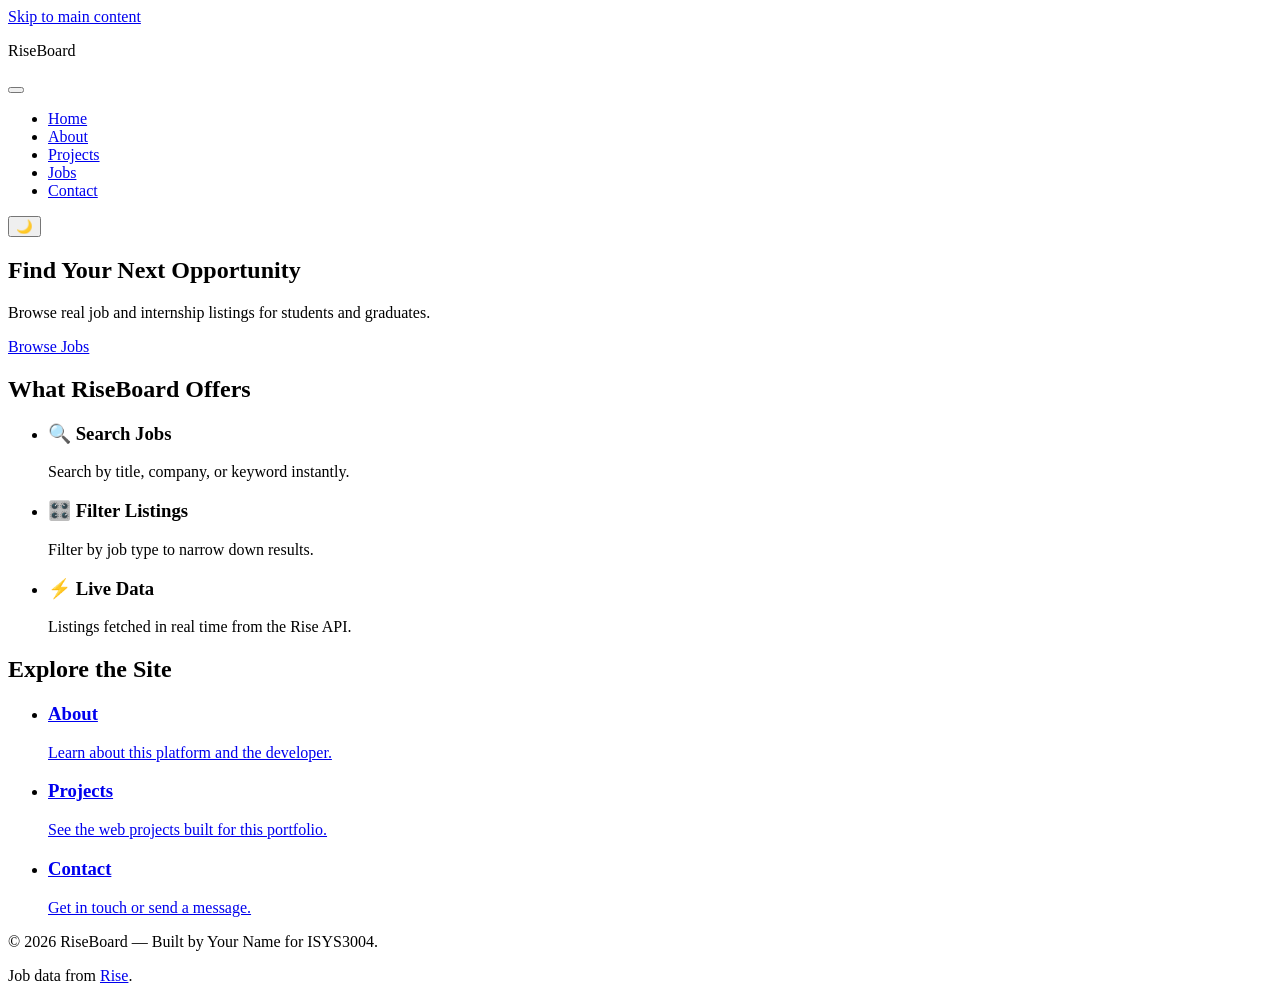
==== Index.html @ dfcf3029 "Initial portfolio upload" ====
<!DOCTYPE html>
<html lang="en">
<head>
  <meta charset="UTF-8" />
  <meta name="viewport" content="width=device-width, initial-scale=1.0" />
  <title>RiseBoard - Find Your Next Job</title>
  <link rel="stylesheet" href="css/styles.css" />
</head>
<body>

  <a href="#main-content" class="skip-link">Skip to main content</a>

  <header class="site-header">
    <div class="container">
      <div class="header-inner">
        <p class="logo">RiseBoard</p>

        <button id="nav-toggle" class="nav-toggle" aria-expanded="false" aria-controls="main-nav" aria-label="Toggle menu">
          <span></span>
          <span></span>
          <span></span>
        </button>

        <nav id="main-nav" class="main-nav" aria-label="Main navigation">
          <ul>
            <li><a href="index.html" class="active">Home</a></li>
            <li><a href="about.html">About</a></li>
            <li><a href="projects.html">Projects</a></li>
            <li><a href="jobs.html">Jobs</a></li>
            <li><a href="contact.html">Contact</a></li>
          </ul>
        </nav>

        <button id="theme-toggle" class="theme-toggle" aria-label="Toggle dark mode">🌙</button>
      </div>
    </div>
  </header>

  <main id="main-content">

    <!-- Hero Section -->
    <section class="hero">
      <div class="container">
        <h1>Find Your Next Opportunity</h1>
        <p>Browse real job and internship listings for students and graduates.</p>
        <a href="jobs.html" class="btn">Browse Jobs</a>
      </div>
    </section>

    <!-- Features Section -->
    <section class="features">
      <div class="container">
        <h2>What RiseBoard Offers</h2>
        <ul class="features-list">
          <li>
            <h3>🔍 Search Jobs</h3>
            <p>Search by title, company, or keyword instantly.</p>
          </li>
          <li>
            <h3>🎛️ Filter Listings</h3>
            <p>Filter by job type to narrow down results.</p>
          </li>
          <li>
            <h3>⚡ Live Data</h3>
            <p>Listings fetched in real time from the Rise API.</p>
          </li>
        </ul>
      </div>
    </section>

    <!-- Quick links -->
    <section class="quick-links">
      <div class="container">
        <h2>Explore the Site</h2>
        <ul class="links-grid">
          <li>
            <a href="about.html" class="link-card">
              <h3>About</h3>
              <p>Learn about this platform and the developer.</p>
            </a>
          </li>
          <li>
            <a href="projects.html" class="link-card">
              <h3>Projects</h3>
              <p>See the web projects built for this portfolio.</p>
            </a>
          </li>
          <li>
            <a href="contact.html" class="link-card">
              <h3>Contact</h3>
              <p>Get in touch or send a message.</p>
            </a>
          </li>
        </ul>
      </div>
    </section>

  </main>

  <footer class="site-footer">
    <div class="container">
      <p>© 2026 RiseBoard — Built by Your Name for ISYS3004.</p>
      <p>Job data from <a href="https://joinrise.co" target="_blank" rel="noopener">Rise</a>.</p>
    </div>
  </footer>

  <script src="js/main.js"></script>
</body>
</html>
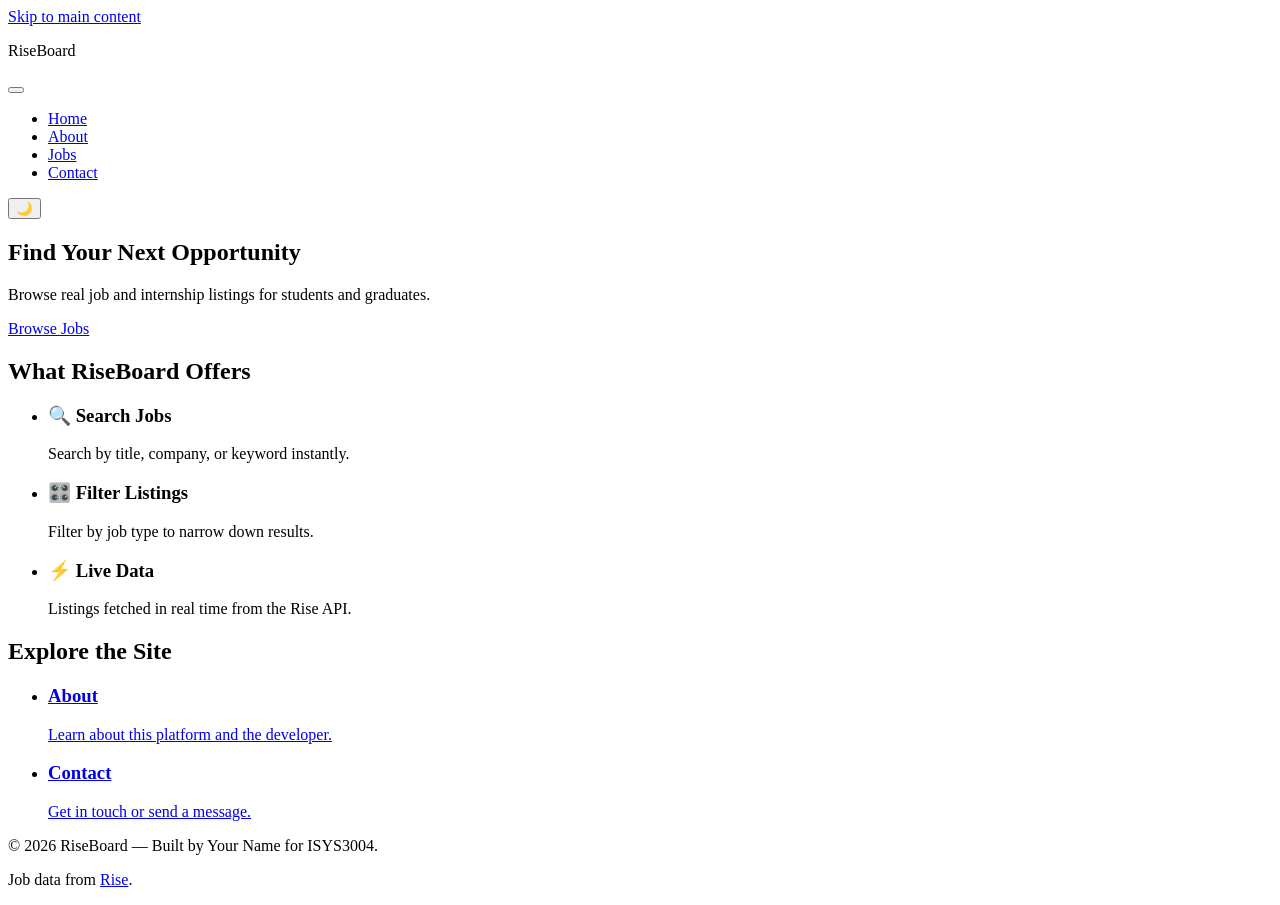
==== commit 63e4c8a5: "Remove projects page and fix contact form" ====
--- a/Index.html
+++ b/Index.html
@@ -25,9 +25,8 @@
           <ul>
             <li><a href="index.html" class="active">Home</a></li>
             <li><a href="about.html">About</a></li>
-            <li><a href="projects.html">Projects</a></li>
             <li><a href="jobs.html">Jobs</a></li>
-            <li><a href="contact.html">Contact</a></li>
+            <li><a href="contacts.html">Contact</a></li>
           </ul>
         </nav>
 
@@ -80,13 +79,7 @@
             </a>
           </li>
           <li>
-            <a href="projects.html" class="link-card">
-              <h3>Projects</h3>
-              <p>See the web projects built for this portfolio.</p>
-            </a>
-          </li>
-          <li>
-            <a href="contact.html" class="link-card">
+            <a href="contacts.html" class="link-card">
               <h3>Contact</h3>
               <p>Get in touch or send a message.</p>
             </a>
